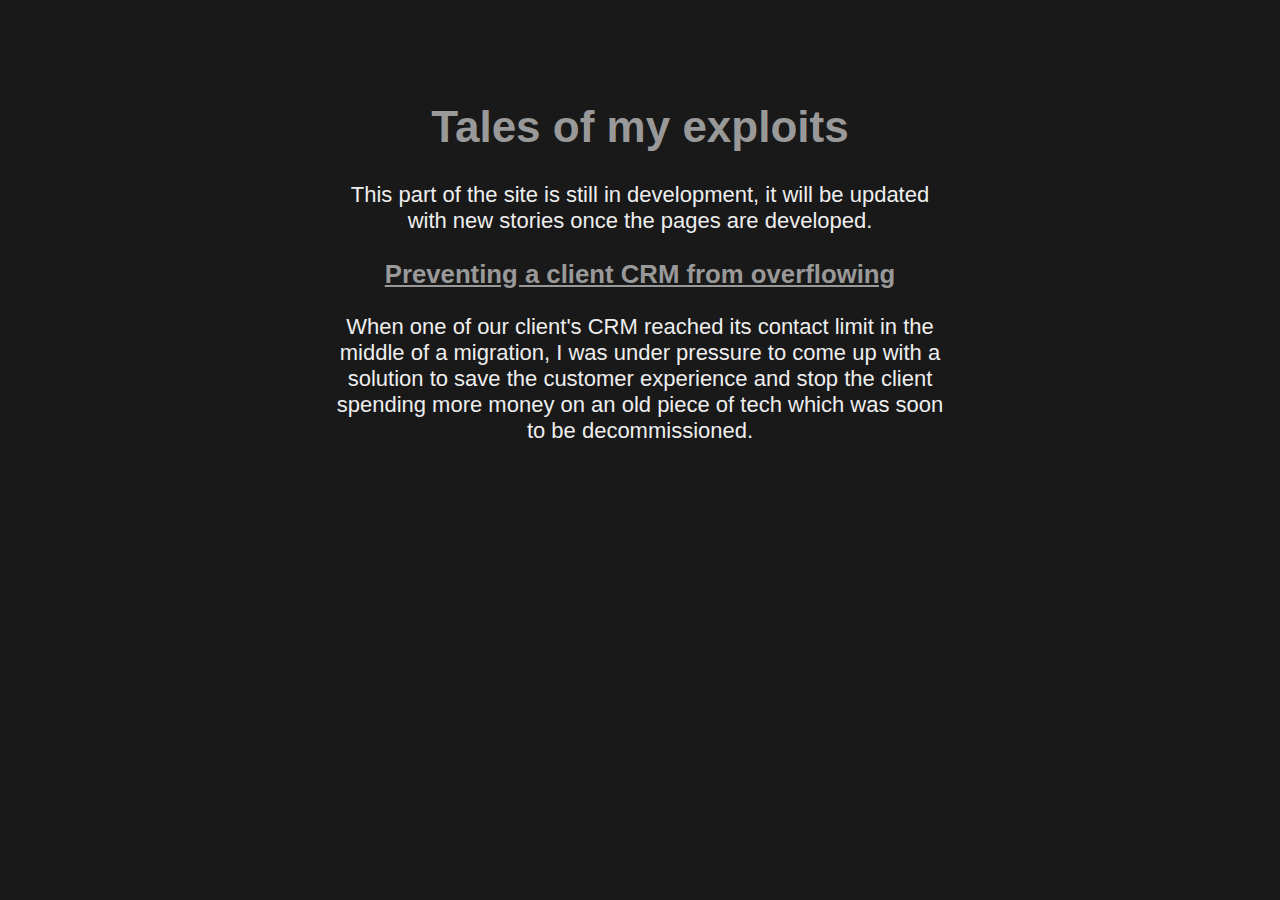
==== exploits/index.html @ 087ce2c0 "first site redo commit" ====
<html>
    <head>
        <title>Portfolio of Aaron Hinkley MBCS RITTech - Exploits</title>
        <link rel="stylesheet" href="/styles.css">
    </head>
    <body>
        <div class="page-center-text underline-header-links center-text">
            <h1>Tales of my exploits</h1>
            <p>This part of the site is still in development, it will be updated with new stories once the pages are developed.</p>
            <a href="/exploits/client-crm-overflow.html"><h3>Preventing a client CRM from overflowing</h3></a>
            <p>When one of our client's CRM reached its contact limit in the middle of a migration, I was under pressure to come up with a solution to save the customer experience and stop the client spending more money on an old piece of tech which was soon to be decommissioned.</p>
        </div>
    </body>
</html>
---- styles.css ----
body {
	background-color: #191919;
	font-size: 22px;
	margin: 0 10% 0 10%;
	color: #eeeeee;
	font-family: 'Trebuchet MS', sans-serif;
}

#idle-animation {
	position: relative;
	color: #6a6868;
	font-size: 0.5em;
	width: 25%;
	height: 40%;
	left: 20%;
	top: 30%;
	line-height: 1.5em;
	overflow-y: scroll;
	white-space: pre-wrap;
}

 /* Hide scrollbar for Chrome, Safari and Opera */
#idle-animation::-webkit-scrollbar {
	display: none;
}
  
  /* Hide scrollbar for IE, Edge and Firefox */
#idle-animation {
	-ms-overflow-style: none;  /* IE and Edge */
	scrollbar-width: none;  /* Firefox */
}

#idle-animation:hover + #idle-animation-label {
	display: block!important;
}

#idle-animation-label {
	display: none;
	position: absolute;
	width: 20%;
	left: 30%;
	bottom: 20%;
	background-color: grey;
	border-radius: 1em;
	padding: 1em;
}

#idle-animation-triangle {
	position: absolute;
	width: 0;
	height: 0;
	border-left: 1em solid transparent;
  	border-right: 1em solid transparent;
	border-bottom: 1em solid grey;
	position: absolute;
	bottom: 100%;
}

#index-menu {
	position: absolute;
	font-size: 2em;
	right: 38%;
	top: 30%;
	line-height: 1.5em;
	text-align: center;
}

a {
	color: #999999;
	text-decoration: none;
}

a:hover {
	color: #cccccc;
}

h1, h2, h3, h4, h5, h6 {
	color: #999999;
}

.page-center-text {
	margin: 10% 20%;
}

.page-center-text h1, .page-center-text h2, .page-center-text h3, .page-center-text h4, .page-center-text h5, .page-center-text h6 {
	text-align: center;
}

.underline-header-links a {
	text-decoration: underline;
}

.center-text p {
	text-align: center;
}
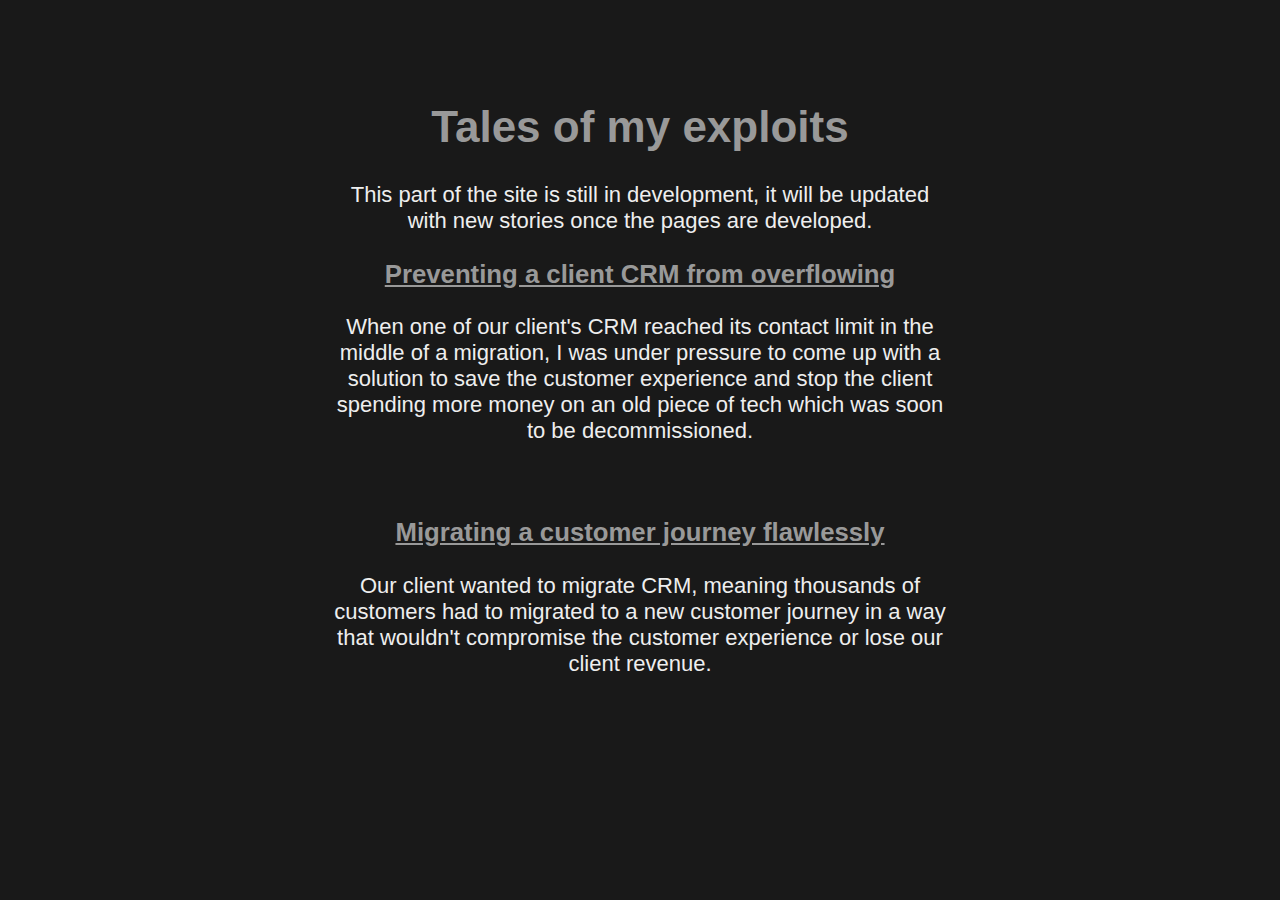
==== commit d5c66ffe: "added customer journey migration story" ====
--- a/exploits/index.html
+++ b/exploits/index.html
@@ -9,6 +9,9 @@
             <p>This part of the site is still in development, it will be updated with new stories once the pages are developed.</p>
             <a href="/exploits/client-crm-overflow.html"><h3>Preventing a client CRM from overflowing</h3></a>
             <p>When one of our client's CRM reached its contact limit in the middle of a migration, I was under pressure to come up with a solution to save the customer experience and stop the client spending more money on an old piece of tech which was soon to be decommissioned.</p>
+            <br>
+            <a href="/exploits/crm-migration-webhook.html"><h3>Migrating a customer journey flawlessly</h3></a>
+            <p>Our client wanted to migrate CRM, meaning thousands of customers had to migrated to a new customer journey in a way that wouldn't compromise the customer experience or lose our client revenue.</p>
         </div>
     </body>
 </html>--- a/styles.css
+++ b/styles.css
@@ -82,6 +82,10 @@
 	margin: 10% 20%;
 }
 
+.page-center-text li {
+	padding-top: 0.2em;
+}
+
 .page-center-text h1, .page-center-text h2, .page-center-text h3, .page-center-text h4, .page-center-text h5, .page-center-text h6 {
 	text-align: center;
 }
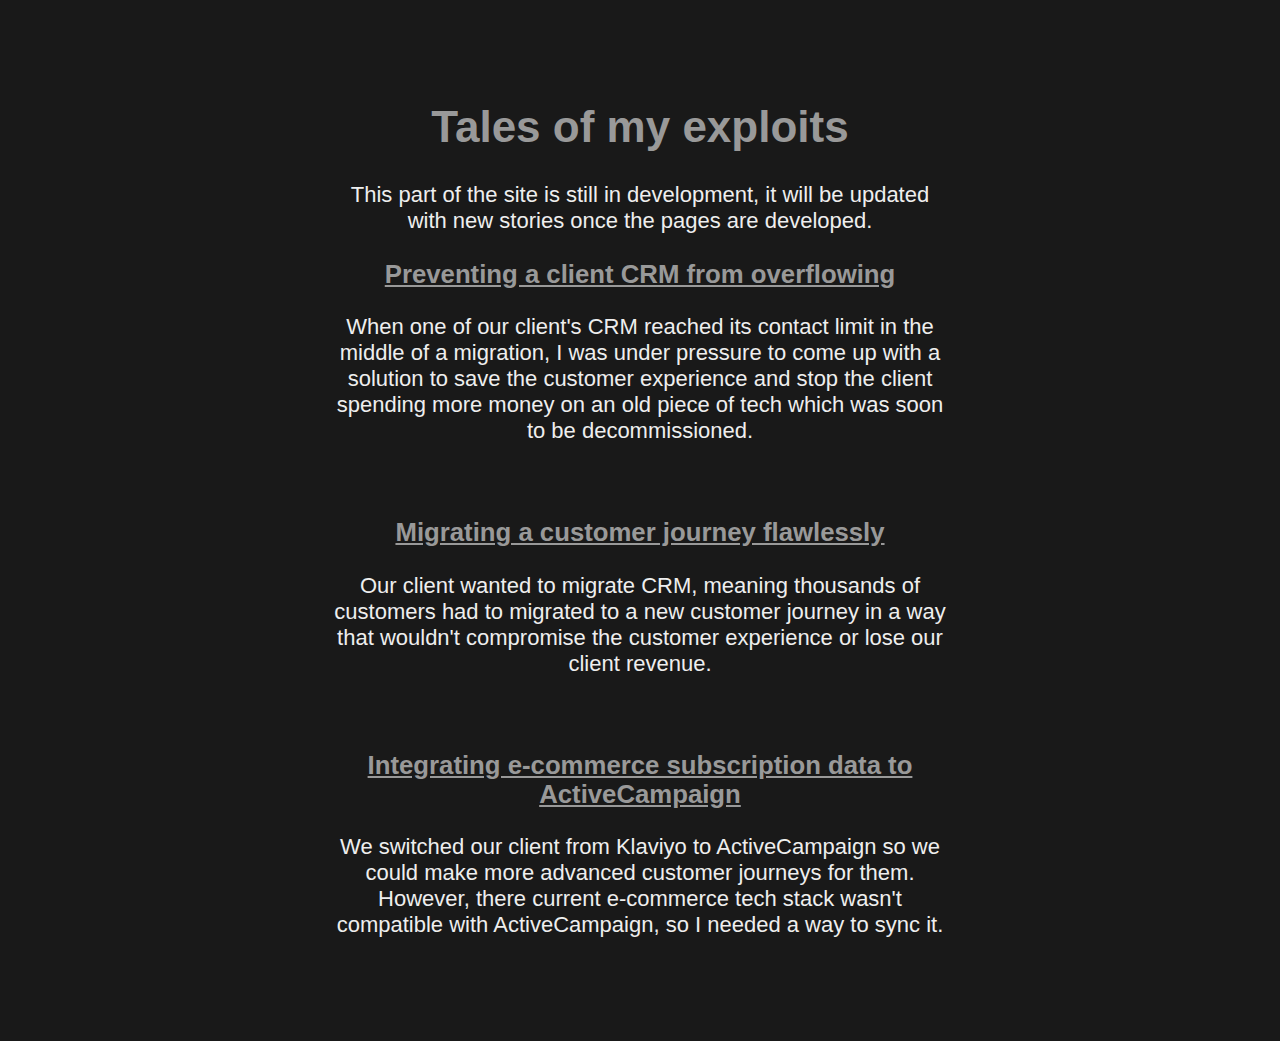
==== commit f34d4403: "added e-commerce sync story" ====
--- a/exploits/index.html
+++ b/exploits/index.html
@@ -12,6 +12,9 @@
             <br>
             <a href="/exploits/crm-migration-webhook.html"><h3>Migrating a customer journey flawlessly</h3></a>
             <p>Our client wanted to migrate CRM, meaning thousands of customers had to migrated to a new customer journey in a way that wouldn't compromise the customer experience or lose our client revenue.</p>
+            <br>
+            <a href="/exploits/ecommerce-crm-sync.html"><h3>Integrating e-commerce subscription data to ActiveCampaign</h3></a>
+            <p>We switched our client from Klaviyo to ActiveCampaign so we could make more advanced customer journeys for them. However, there current e-commerce tech stack wasn't compatible with ActiveCampaign, so I needed a way to sync it.</p>
         </div>
     </body>
 </html>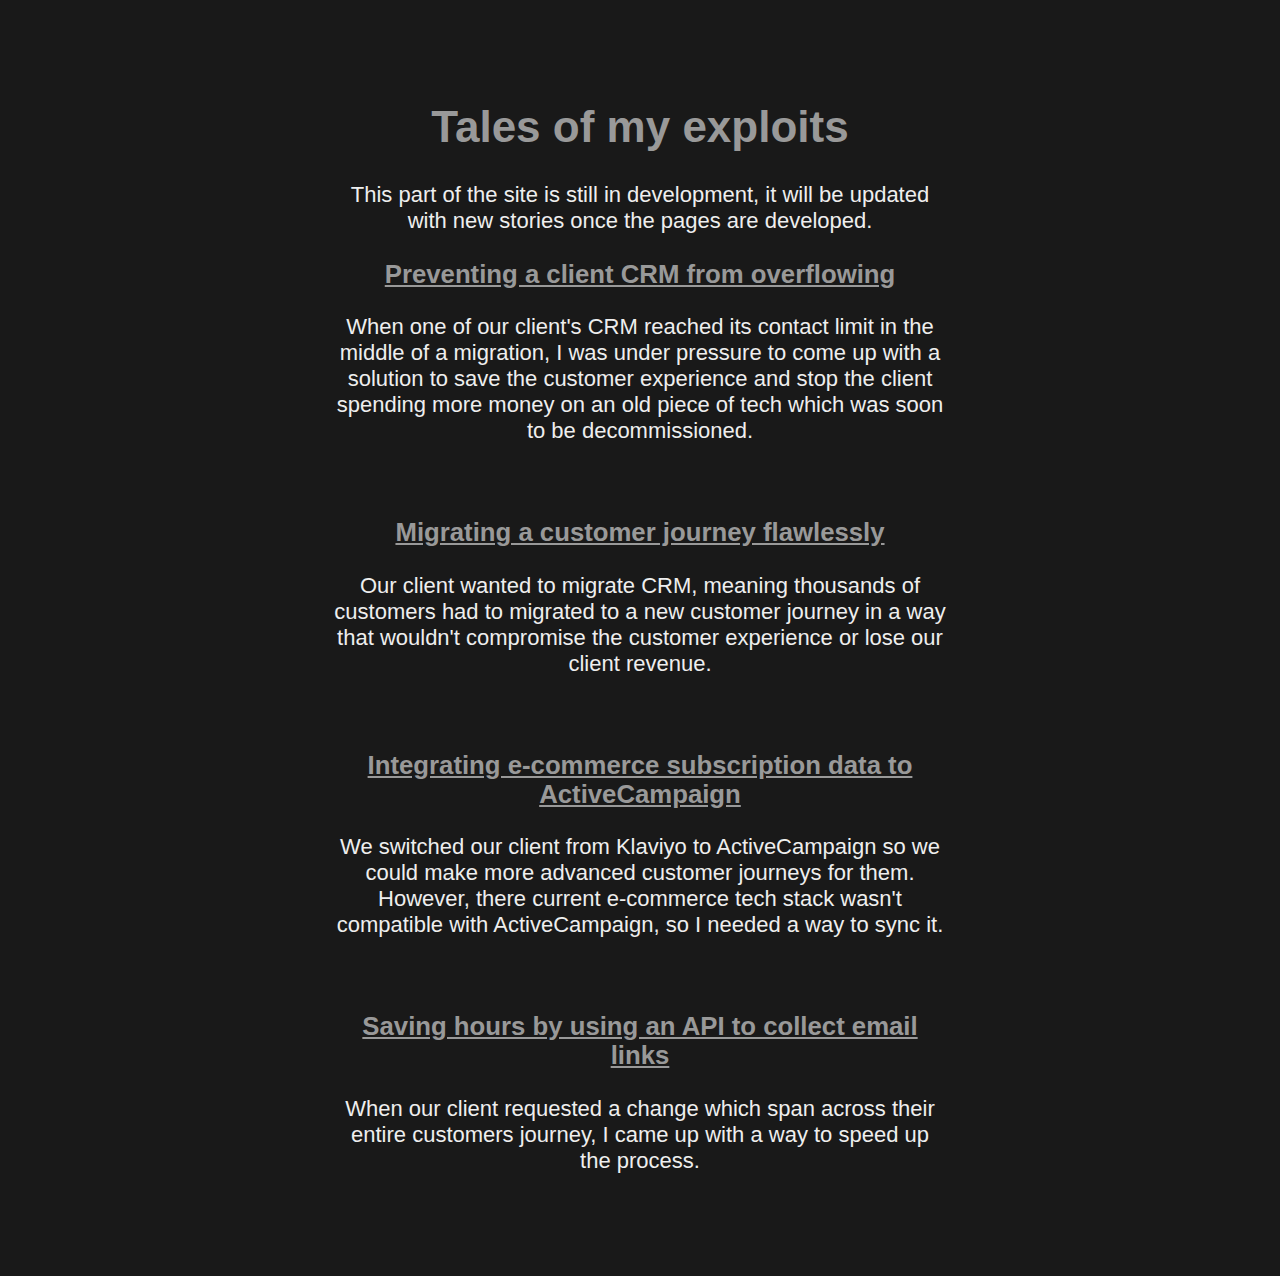
==== commit e850362f: "added email collector story" ====
--- a/exploits/index.html
+++ b/exploits/index.html
@@ -15,6 +15,9 @@
             <br>
             <a href="/exploits/ecommerce-crm-sync.html"><h3>Integrating e-commerce subscription data to ActiveCampaign</h3></a>
             <p>We switched our client from Klaviyo to ActiveCampaign so we could make more advanced customer journeys for them. However, there current e-commerce tech stack wasn't compatible with ActiveCampaign, so I needed a way to sync it.</p>
+            <br>
+            <a href="/exploits/activecampaign-email-collector.html"><h3>Saving hours by using an API to collect email links</h3></a>
+            <p>When our client requested a change which span across their entire customers journey, I came up with a way to speed up the process.</p>
         </div>
     </body>
 </html>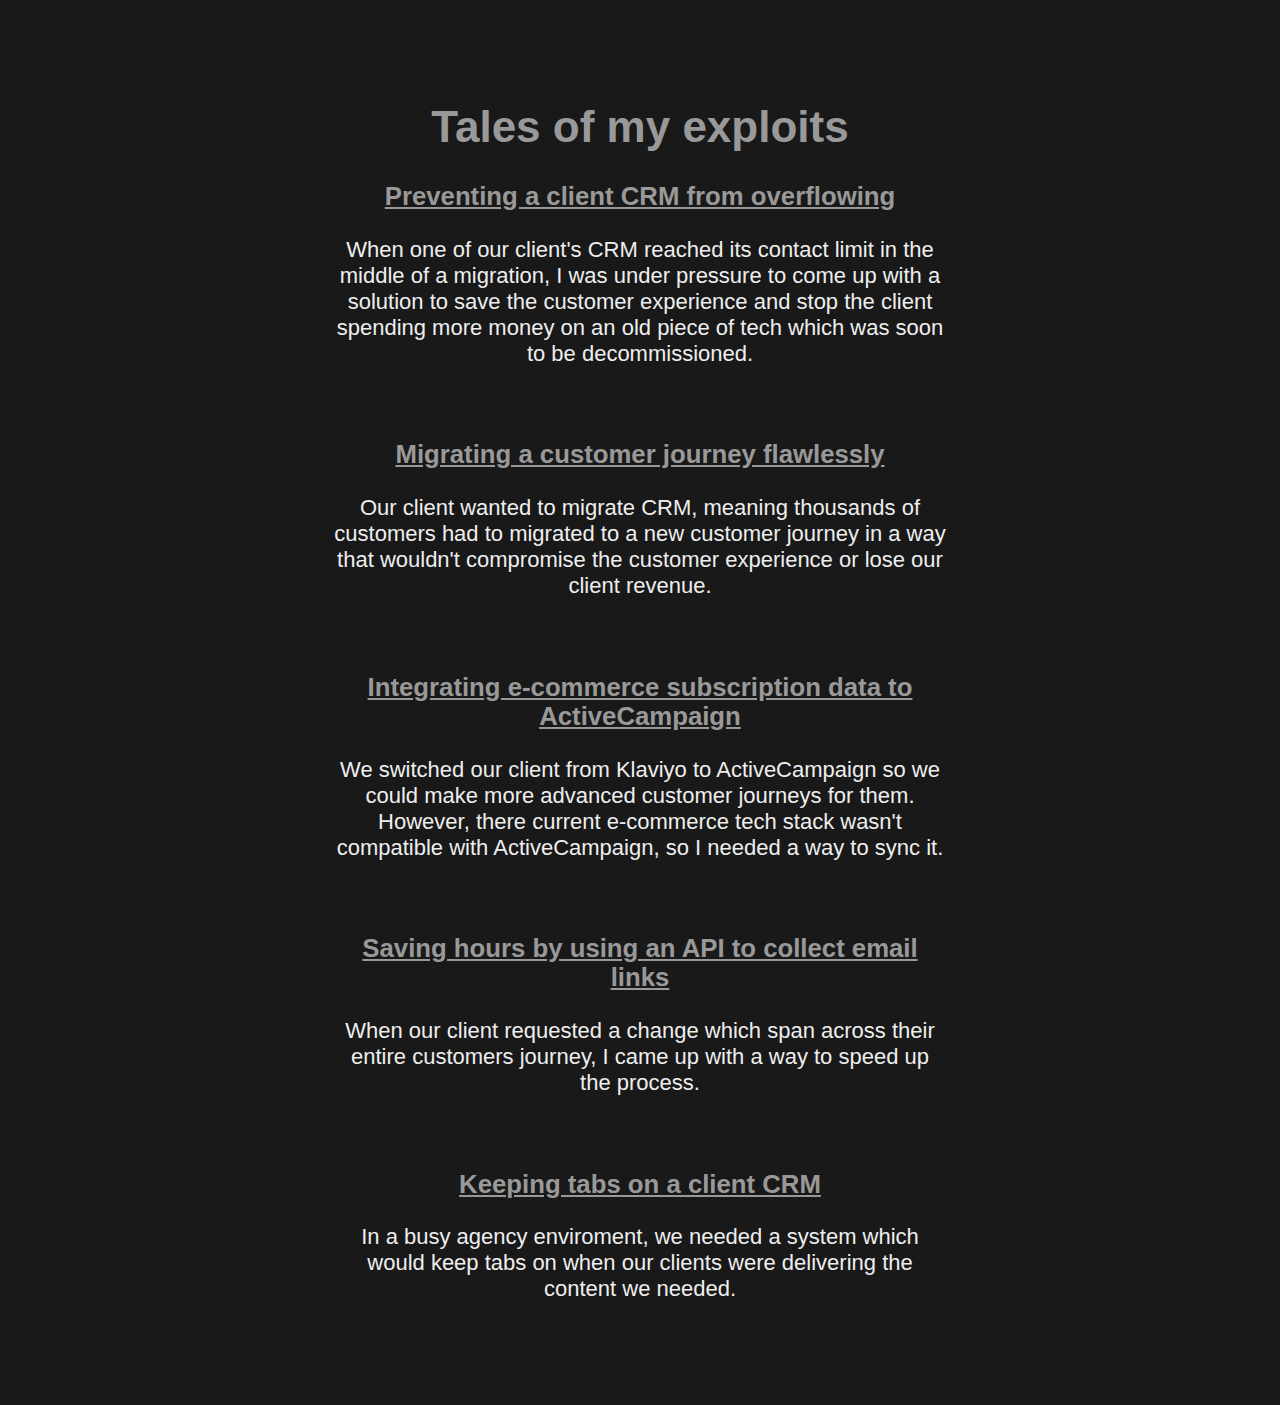
==== commit 758e17f6: "added email template notification page" ====
--- a/exploits/index.html
+++ b/exploits/index.html
@@ -6,7 +6,6 @@
     <body>
         <div class="page-center-text underline-header-links center-text">
             <h1>Tales of my exploits</h1>
-            <p>This part of the site is still in development, it will be updated with new stories once the pages are developed.</p>
             <a href="/exploits/client-crm-overflow.html"><h3>Preventing a client CRM from overflowing</h3></a>
             <p>When one of our client's CRM reached its contact limit in the middle of a migration, I was under pressure to come up with a solution to save the customer experience and stop the client spending more money on an old piece of tech which was soon to be decommissioned.</p>
             <br>
@@ -18,6 +17,9 @@
             <br>
             <a href="/exploits/activecampaign-email-collector.html"><h3>Saving hours by using an API to collect email links</h3></a>
             <p>When our client requested a change which span across their entire customers journey, I came up with a way to speed up the process.</p>
+            <br>
+            <a href="/exploits/crm-email-notification.html"><h3>Keeping tabs on a client CRM</h3></a>
+            <p>In a busy agency enviroment, we needed a system which would keep tabs on when our clients were delivering the content we needed.</p>
         </div>
     </body>
 </html>